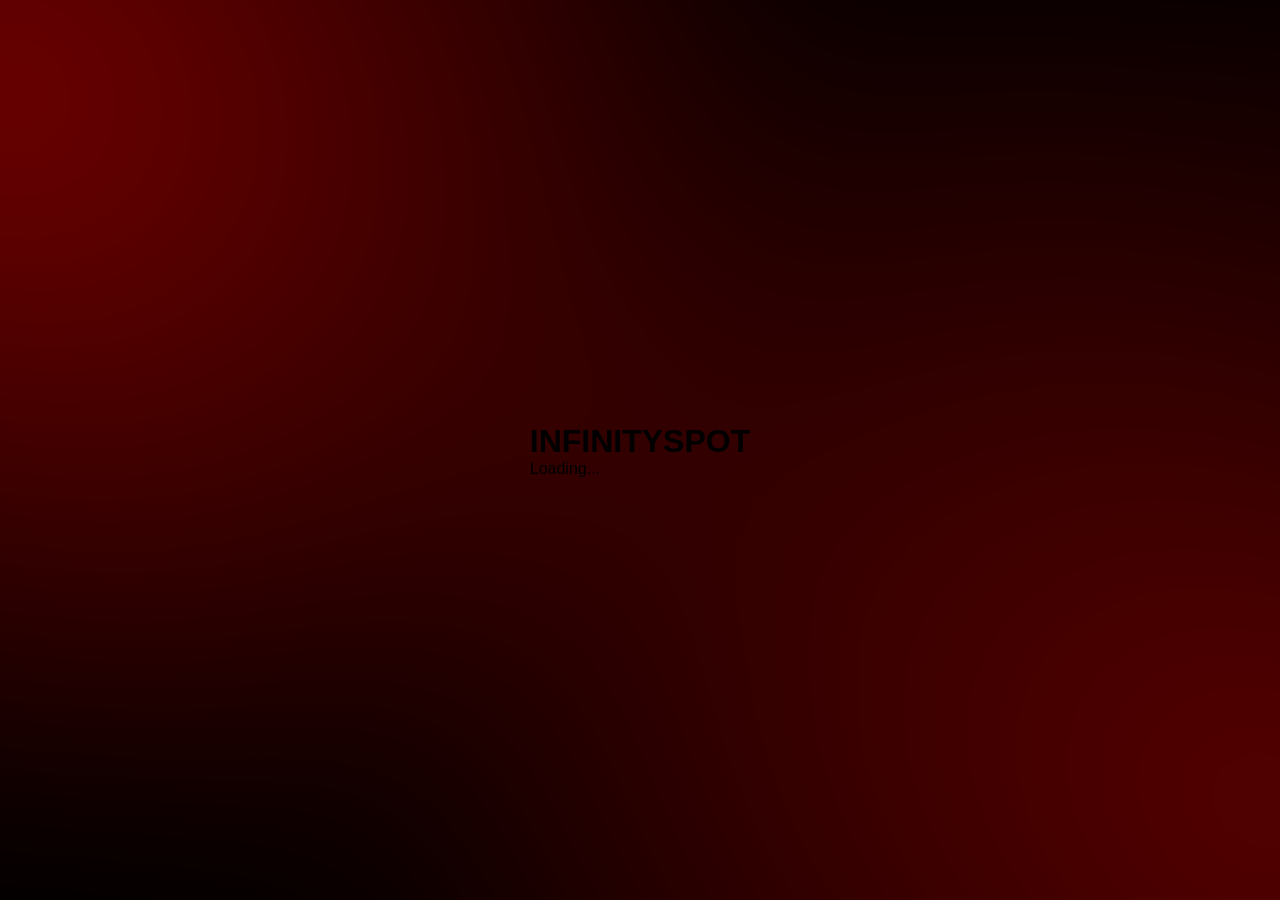
==== index.html @ 46a3d4cc "Add files via upload" ====
<!DOCTYPE html>
<html lang="en">
<head>
<meta charset="UTF-8">
<meta name="viewport" content="width=device-width, initial-scale=1.0">
<title>Loading...</title>

<link rel="stylesheet" href="loading.css">
</head>

<body>

<div class="background"></div>

<div class="loader">
    <div class="spinner"></div>

    <h1>INFINITYSPOT</h1>

    <p>Loading...</p>
</div>

<script src="index.js"></script>

</body>
</html>
---- loading.css ----
*{
    margin:0;
    padding:0;
    box-sizing:border-box;
    font-family:Arial,sans-serif;
}

body{
    background:#000;
    overflow:hidden;
    height:100vh;
    display:flex;
    justify-content:center;
    align-items:center;
}

/* Moving Background */

.background{
    position:fixed;
    top:-50%;
    left:-50%;
    width:200%;
    height:200%;
    background:
        radial-gradient(circle at 25% 30%, rgba(255,0,0,0.45), transparent 35%),
        radial-gradient(circle at 75% 70%, rgba(255,0,0,0.35), transparent 40%),
        radial-gradient(circle at 50% 50%, rgba(120,0,0,0.25), transparent 45%),
        #000;
    filter:blur(90px);
    animation:bgMove 10s ease-in-out infinite alternate;
    z-index:-1;
}

@keyframes bgMove{

    0%{
        transform:translate(-10%,-10%) scale(1);
    }

    25%{
        transform:translate(10%,-5%) scale(1.1);
    }

    50%{
        transform:translate(-5%,10%) scale(1.2);
    }

    75%{
        transform:translate(8%,8%)
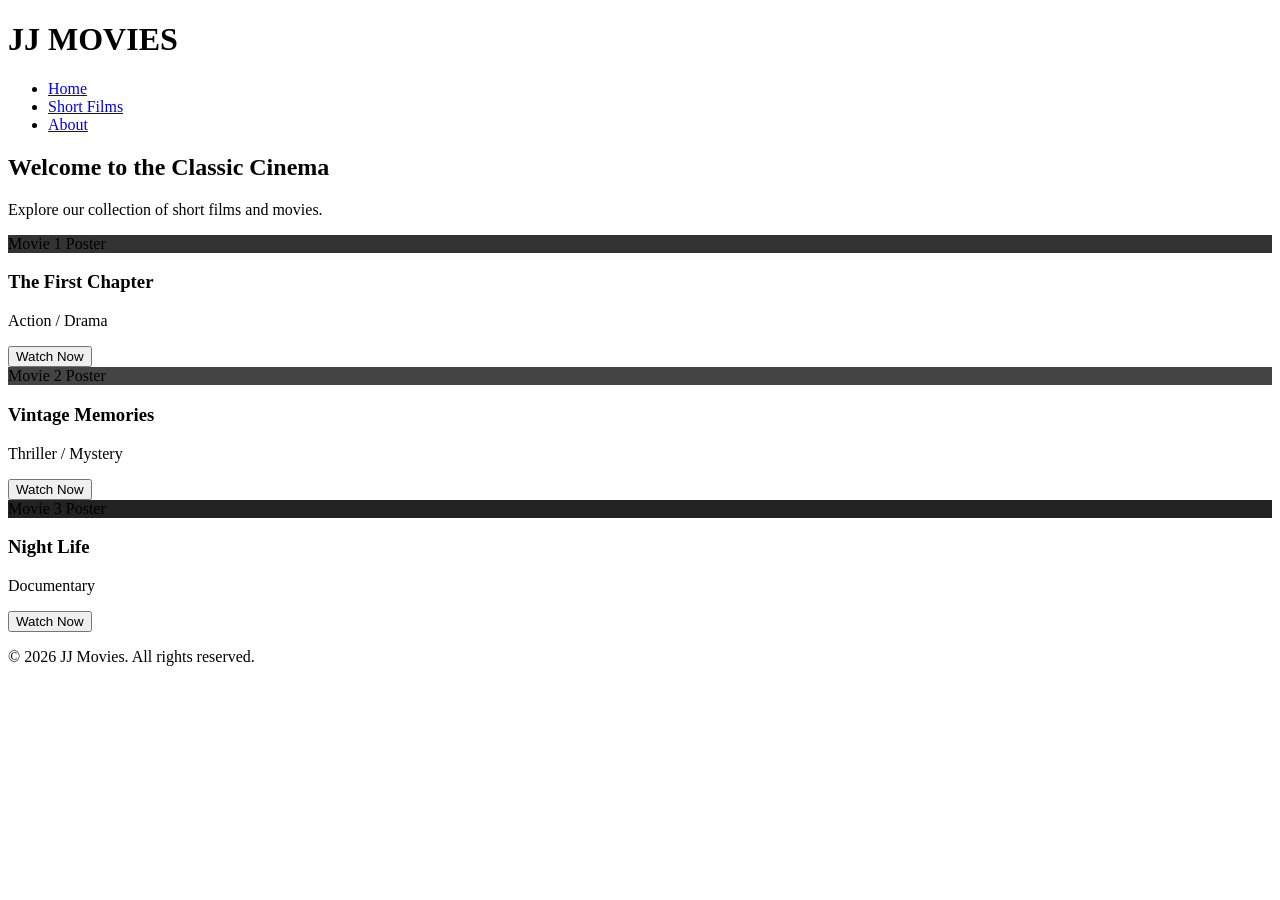
==== commit 04c3e77a: "Create index.html" ====
--- a/index.html
+++ b/index.html
@@ -1,26 +1,66 @@
 <!DOCTYPE html>
-<html lang="en">
+<html lang="ml">
 <head>
-<meta charset="UTF-8">
-<meta name="viewport" content="width=device-width, initial-scale=1.0">
-<title>Loading...</title>
+    <meta charset="UTF-8">
+    <meta name="viewport" content="width=device-width, initial-scale=1.0">
+    <title>JJ Movies | Cinematic Experience</title>
+    <link rel="stylesheet" href="style.css">
+</head>
+<body>
+    <header>
+        <h1>JJ MOVIES</h1>
+        <nav>
+            <ul>
+                <li><a href="#">Home</a></li>
+                <li><a href="#">Short Films</a></li>
+                <li><a href="#">About</a></li>
+            </ul>
+        </nav>
+    </header>
 
-<link rel="stylesheet" href="loading.css">
-</head>
+    <main>
+        <section class="hero">
+            <h2>Welcome to the Classic Cinema</h2>
+            <p>Explore our collection of short films and movies.</p>
+        </section>
 
-<body>
+        <section class="movie-grid">
+            <!-- Movie 1 -->
+            <div class="movie-card">
+                <div class="movie-poster" style="background-color: #333;">
+                    <span class="poster-text">Movie 1 Poster</span>
+                </div>
+                <h3>The First Chapter</h3>
+                <p>Action / Drama</p>
+                <button class="watch-btn">Watch Now</button>
+            </div>
 
-<div class="background"></div>
+            <!-- Movie 2 -->
+            <div class="movie-card">
+                <div class="movie-poster" style="background-color: #444;">
+                    <span class="poster-text">Movie 2 Poster</span>
+                </div>
+                <h3>Vintage Memories</h3>
+                <p>Thriller / Mystery</p>
+                <button class="watch-btn">Watch Now</button>
+            </div>
+            
+            <!-- Movie 3 -->
+            <div class="movie-card">
+                <div class="movie-poster" style="background-color: #222;">
+                    <span class="poster-text">Movie 3 Poster</span>
+                </div>
+                <h3>Night Life</h3>
+                <p>Documentary</p>
+                <button class="watch-btn">Watch Now</button>
+            </div>
+        </section>
+    </main>
 
-<div class="loader">
-    <div class="spinner"></div>
+    <footer>
+        <p>&copy; 2026 JJ Movies. All rights reserved.</p>
+    </footer>
 
-    <h1>INFINITYSPOT</h1>
-
-    <p>Loading...</p>
-</div>
-
-<script src="index.js"></script>
-
+    <script src="script.js"></script>
 </body>
-</html>+</html>
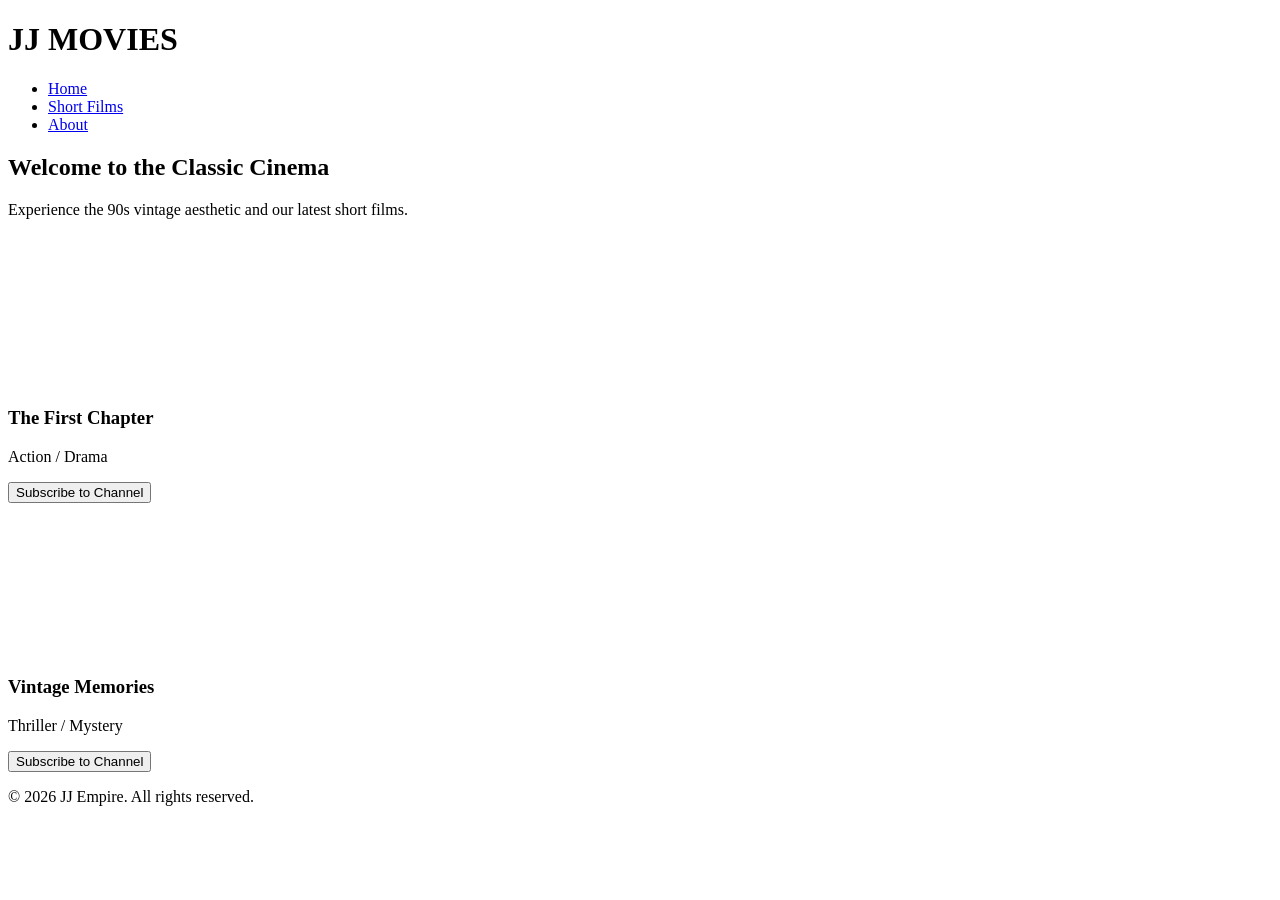
==== commit 13696bf5: "Update index.html" ====
--- a/index.html
+++ b/index.html
@@ -21,44 +21,36 @@
     <main>
         <section class="hero">
             <h2>Welcome to the Classic Cinema</h2>
-            <p>Explore our collection of short films and movies.</p>
+            <p>Experience the 90s vintage aesthetic and our latest short films.</p>
         </section>
 
         <section class="movie-grid">
-            <!-- Movie 1 -->
+            <!-- Movie 1 (YouTube Embed) -->
             <div class="movie-card">
-                <div class="movie-poster" style="background-color: #333;">
-                    <span class="poster-text">Movie 1 Poster</span>
+                <div class="video-container">
+                    <!-- നിങ്ങളുടെ ആദ്യത്തെ YouTube Embed ലിങ്ക് ഇവിടെ നൽകുക -->
+                    <iframe src="https://www.youtube.com/embed/dQw4w9WgXcQ" title="YouTube video player" frameborder="0" allow="accelerometer; autoplay; clipboard-write; encrypted-media; gyroscope; picture-in-picture; web-share" allowfullscreen></iframe>
                 </div>
                 <h3>The First Chapter</h3>
                 <p>Action / Drama</p>
-                <button class="watch-btn">Watch Now</button>
+                <button class="action-btn">Subscribe to Channel</button>
             </div>
 
-            <!-- Movie 2 -->
+            <!-- Movie 2 (YouTube Embed) -->
             <div class="movie-card">
-                <div class="movie-poster" style="background-color: #444;">
-                    <span class="poster-text">Movie 2 Poster</span>
+                <div class="video-container">
+                    <!-- നിങ്ങളുടെ രണ്ടാമത്തെ YouTube Embed ലിങ്ക് ഇവിടെ നൽകുക -->
+                    <iframe src="https://www.youtube.com/embed/dQw4w9WgXcQ" title="YouTube video player" frameborder="0" allow="accelerometer; autoplay; clipboard-write; encrypted-media; gyroscope; picture-in-picture; web-share" allowfullscreen></iframe>
                 </div>
                 <h3>Vintage Memories</h3>
                 <p>Thriller / Mystery</p>
-                <button class="watch-btn">Watch Now</button>
-            </div>
-            
-            <!-- Movie 3 -->
-            <div class="movie-card">
-                <div class="movie-poster" style="background-color: #222;">
-                    <span class="poster-text">Movie 3 Poster</span>
-                </div>
-                <h3>Night Life</h3>
-                <p>Documentary</p>
-                <button class="watch-btn">Watch Now</button>
+                <button class="action-btn">Subscribe to Channel</button>
             </div>
         </section>
     </main>
 
     <footer>
-        <p>&copy; 2026 JJ Movies. All rights reserved.</p>
+        <p>&copy; 2026 JJ Empire. All rights reserved.</p>
     </footer>
 
     <script src="script.js"></script>
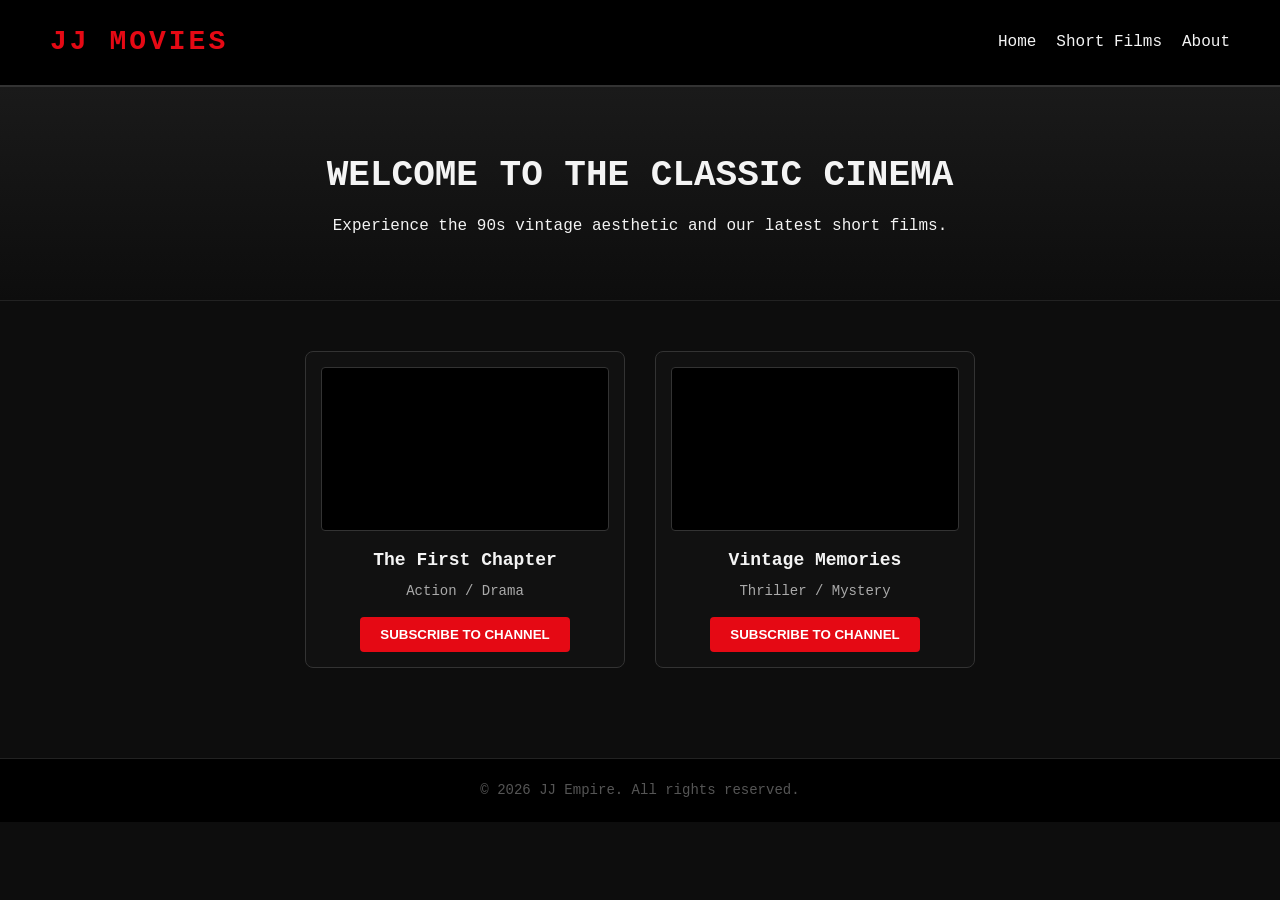
==== commit cd5615da: "Update index.html" ====
--- a/index.html
+++ b/index.html
@@ -4,7 +4,7 @@
     <meta charset="UTF-8">
     <meta name="viewport" content="width=device-width, initial-scale=1.0">
     <title>JJ Movies | Cinematic Experience</title>
-    <link rel="stylesheet" href="style.css">
+    <link rel="stylesheet" href="home.css">
 </head>
 <body>
     <header>
--- a/home.css
+++ b/home.css
@@ -0,0 +1,146 @@
+/* General Reset */
+* {
+    margin: 0;
+    padding: 0;
+    box-sizing: border-box;
+}
+
+body {
+    font-family: 'Courier New', Courier, monospace; /* Vintage font feel */
+    background-color: #0d0d0d;
+    color: #f4f4f4;
+    line-height: 1.6;
+    /* Adding a subtle grain texture effect */
+    background-image: url('https://www.transparenttextures.com/patterns/stardust.png');
+}
+
+/* Header */
+header {
+    background-color: #000;
+    padding: 20px 50px;
+    display: flex;
+    justify-content: space-between;
+    align-items: center;
+    border-bottom: 2px solid #333;
+}
+
+header h1 {
+    color: #e50914; /* Cinematic Red */
+    letter-spacing: 3px;
+    font-size: 28px;
+    text-transform: uppercase;
+}
+
+nav ul {
+    list-style: none;
+    display: flex;
+    gap: 20px;
+}
+
+nav ul li a {
+    color: #f4f4f4;
+    text-decoration: none;
+    font-size: 16px;
+    transition: color 0.3s ease;
+}
+
+nav ul li a:hover {
+    color: #e50914;
+}
+
+/* Hero Section */
+.hero {
+    text-align: center;
+    padding: 60px 20px;
+    background: linear-gradient(to bottom, #1a1a1a, #0d0d0d);
+    border-bottom: 1px solid #222;
+}
+
+.hero h2 {
+    font-size: 36px;
+    margin-bottom: 10px;
+    text-transform: uppercase;
+}
+
+/* Movie Grid */
+.movie-grid {
+    display: flex;
+    flex-wrap: wrap;
+    gap: 30px;
+    padding: 50px;
+    justify-content: center;
+}
+
+.movie-card {
+    background-color: #111;
+    border: 1px solid #333;
+    border-radius: 8px;
+    width: 320px; /* Width adjusted for better video display */
+    padding: 15px;
+    text-align: center;
+    transition: transform 0.3s ease, box-shadow 0.3s ease;
+}
+
+.movie-card:hover {
+    transform: scale(1.05);
+    box-shadow: 0px 5px 15px rgba(229, 9, 20, 0.4); /* High contrast red shadow */
+}
+
+/* YouTube Video Container for 16:9 Aspect Ratio */
+.video-container {
+    position: relative;
+    padding-bottom: 56.25%; /* 16:9 Ratio */
+    height: 0;
+    overflow: hidden;
+    margin-bottom: 15px;
+    border-radius: 4px;
+    border: 1px solid #333;
+    background-color: #000;
+}
+
+.video-container iframe {
+    position: absolute;
+    top: 0;
+    left: 0;
+    width: 100%;
+    height: 100%;
+    border: none;
+}
+
+.movie-card h3 {
+    font-size: 18px;
+    margin-bottom: 5px;
+}
+
+.movie-card p {
+    font-size: 14px;
+    color: #aaa;
+    margin-bottom: 15px;
+}
+
+.action-btn {
+    background-color: #e50914;
+    color: #fff;
+    border: none;
+    padding: 10px 20px;
+    cursor: pointer;
+    border-radius: 4px;
+    font-weight: bold;
+    text-transform: uppercase;
+    transition: background 0.3s;
+}
+
+.action-btn:hover {
+    background-color: #b20710;
+}
+
+/* Footer */
+footer {
+    text-align: center;
+    padding: 20px;
+    background-color: #000;
+    color: #555;
+    font-size: 14px;
+    border-top: 1px solid #222;
+    margin-top: 40px;
+}
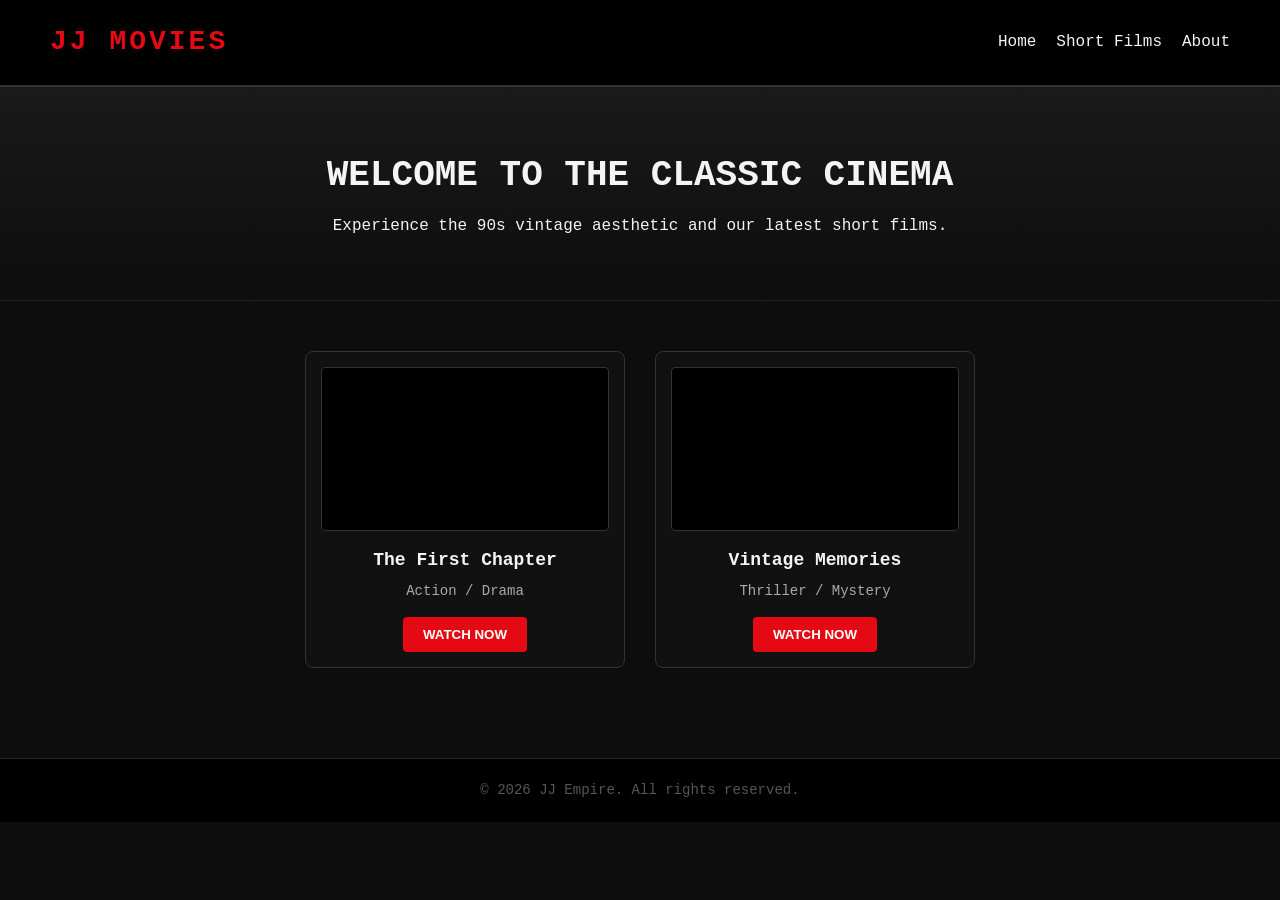
==== commit 58af1808: "Update index.html" ====
--- a/index.html
+++ b/index.html
@@ -4,7 +4,7 @@
     <meta charset="UTF-8">
     <meta name="viewport" content="width=device-width, initial-scale=1.0">
     <title>JJ Movies | Cinematic Experience</title>
-    <link rel="stylesheet" href="home.css">
+        <link rel="stylesheet" href="home.css">
 </head>
 <body>
     <header>
@@ -33,7 +33,7 @@
                 </div>
                 <h3>The First Chapter</h3>
                 <p>Action / Drama</p>
-                <button class="action-btn">Subscribe to Channel</button>
+                <button class="action-btn">watch now</button>
             </div>
 
             <!-- Movie 2 (YouTube Embed) -->
@@ -44,7 +44,7 @@
                 </div>
                 <h3>Vintage Memories</h3>
                 <p>Thriller / Mystery</p>
-                <button class="action-btn">Subscribe to Channel</button>
+                <button class="action-btn">watch now</button>
             </div>
         </section>
     </main>
@@ -53,6 +53,7 @@
         <p>&copy; 2026 JJ Empire. All rights reserved.</p>
     </footer>
 
-    <script src="script.js"></script>
+    <script src="home.js"></script>
 </body>
 </html>
+
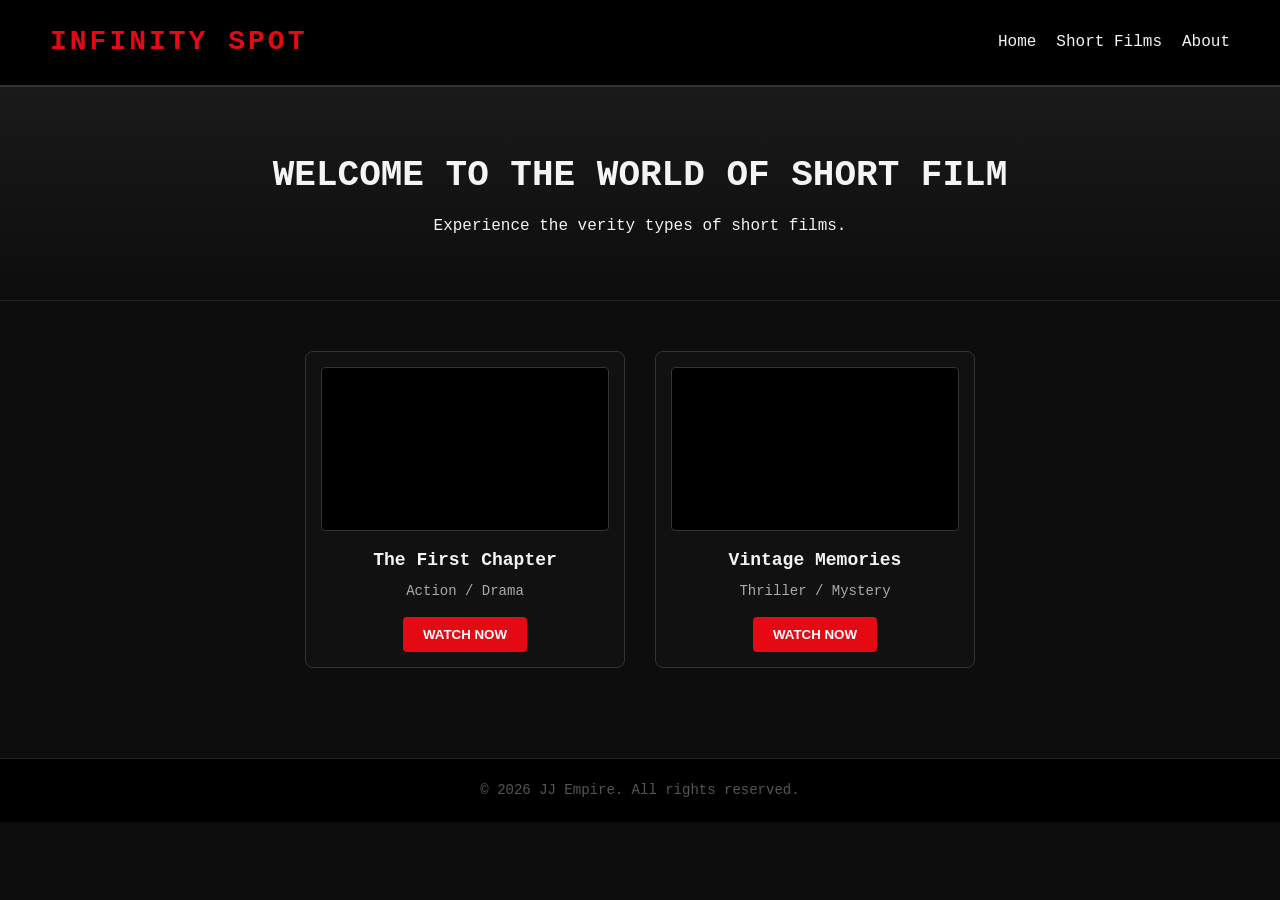
==== commit 50c066ed: "Update index.html" ====
--- a/index.html
+++ b/index.html
@@ -8,7 +8,7 @@
 </head>
 <body>
     <header>
-        <h1>JJ MOVIES</h1>
+        <h1>INFINITY SPOT</h1>
         <nav>
             <ul>
                 <li><a href="#">Home</a></li>
@@ -20,8 +20,8 @@
 
     <main>
         <section class="hero">
-            <h2>Welcome to the Classic Cinema</h2>
-            <p>Experience the 90s vintage aesthetic and our latest short films.</p>
+            <h2>Welcome to the world of short film</h2>
+            <p>Experience the verity types of short films.</p>
         </section>
 
         <section class="movie-grid">
